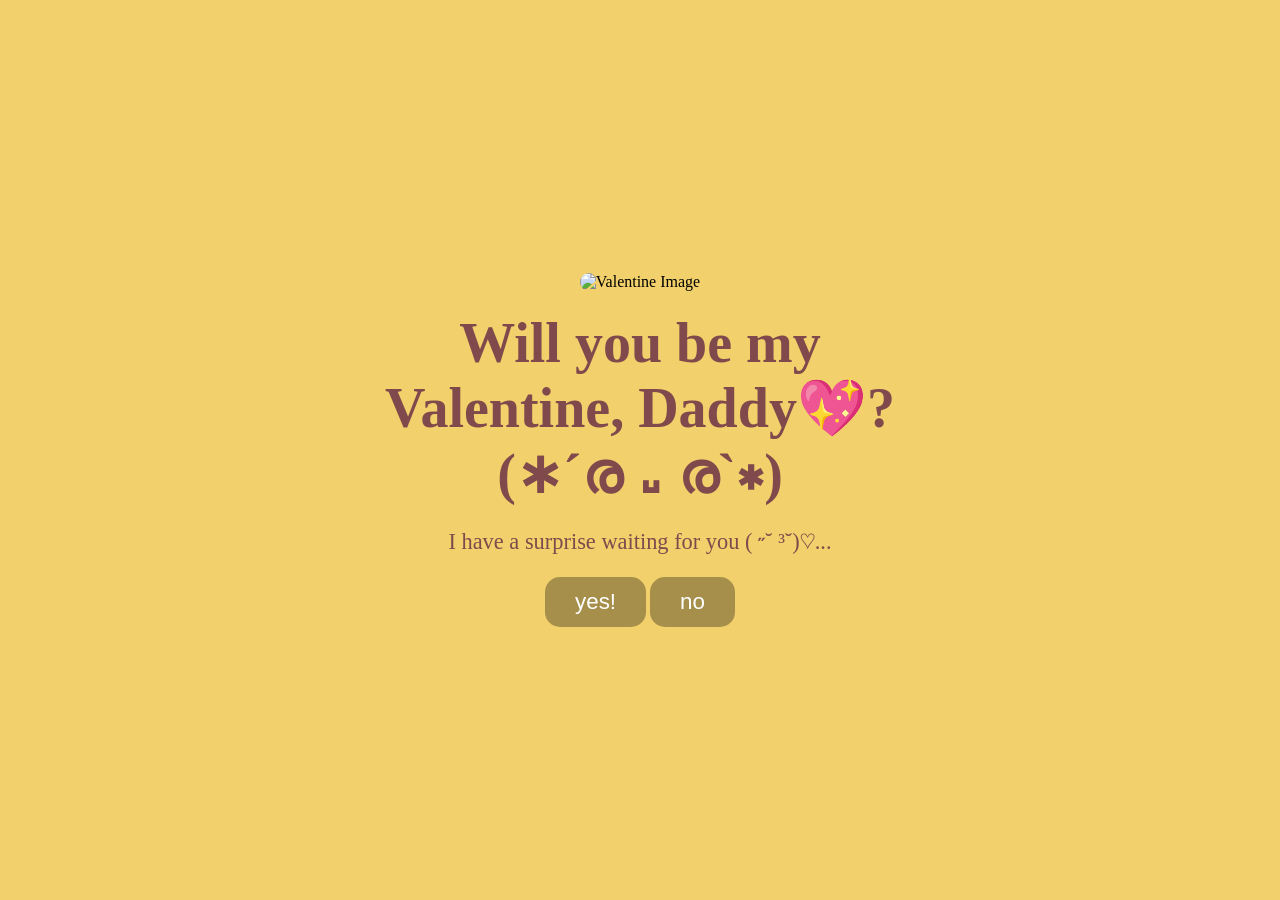
==== index.html @ 602ad470 "Add files via upload" ====
<!DOCTYPE html>
<html lang="en">
<head>
    <meta charset="UTF-8">
    <meta name="viewport" content="width=device-width, initial-scale=1.0">
    <title>A Special Question | Valentine</title>
    
    <link rel="stylesheet" href="style.css">
</head>
<body>
    <div class="background-hearts" id="heartContainer"></div>

    <div class="main-card">
        
        <div class="image-section">
            <img id="display-image" src="IMages/p intro.gif" alt="Valentine Image">
        </div>

        <div class="text-section">
            <h1 id="question">Will you be my Valentine, Daddy💖?(∗´ര ᎑ ര`∗) </h1>
            <p id="sub-text">I have a surprise waiting for you ( ˶˘ ³˘)♡...</p>
        </div>

        <div class="button-wrapper">
            <button id="yes-btn" class="control-btn">yes!</button>
            <button id="no-btn" class="control-btn">no</button>
        </div>

        <button id="go-to-folders" style="display: none; margin-top: 20px;">Go to Surprises! 🎁</button>

    </div>

    <script src="script.js"></script>
</body>

</html>
---- style.css ----
/* =========================================
   1. FONT REGISTRATION
   ========================================= */
@font-face {
    font-family: 'HeaderFont';
    src: url('Fonts/Cheerful\ Holiday.otf') format('truetype');
}
@font-face {
    font-family: 'MessageFont';
    src: url('Fonts/KGTeacherJordan.otf') format('truetype');
}
@font-face {
    font-family: 'ButtonFont';
    src: url('Fonts/KGTeacherJordan.otf') format('truetype');
}

/* =========================================
   2. GLOBAL STYLES
   ========================================= */
body {
    background-color: #F2D06B; 
    margin: 0;
    display: flex;
    justify-content: center;
    align-items: center;
    min-height: 100vh;
    overflow-x: hidden;
}

.main-card {
    display: flex;
    flex-direction: column;
    align-items: center;
    justify-content: center;
    text-align: center;
    padding: 20px;
    width: 70%;
    max-width: 550px;
    margin: 0 auto;
}

.image-section img {
    max-width: 300px;
    max-height: 300px;
    width: auto;
    height: auto;
    object-fit: contain;
    border-radius: 20px;
    margin-bottom: 20px;
}

/* =========================================
   3. FONT ASSIGNMENTS
   ========================================= */
h1, h2 {
    font-family: 'HeaderFont', cursive;
    color: #804A4D;
    font-size: 3.5rem;
    margin: 0 0 15px 0;
}

p, #sub-text {
    font-family: 'MessageFont', serif;
    font-size: 1.4rem;
    color: #804A4D;
}

/* =========================================
   4. FOLDER PAGE STYLING
   ========================================= */
.folder-wrapper {
    display: flex;
    justify-content: center;
    gap: 60px;
    margin: 40px 0;
}

.folder-item {
    text-decoration: none;
    display: flex;
    flex-direction: column;
    align-items: center;
    transition: transform 0.3s cubic-bezier(0.175, 0.885, 0.32, 1.275);
}

.folder-item:hover {
    transform: scale(1.15);
}

.folder-icon {
    font-size: 90px;
    margin-bottom: 15px;
    filter: drop-shadow(0 5px 10px rgba(0,0,0,0.1));
}

.folder-label {
    font-family: 'ButtonFont', sans-serif;
    font-size: 1.6rem;
    color: #804A4D;
    font-weight: bold;
}

/* Music folder floating animation */
.folder-item:nth-child(2) .folder-icon {
    display: inline-block;
    animation: musicFloat 3s infinite ease-in-out;
}

@keyframes musicFloat {
    0%, 100% { transform: translateY(0) rotate(0deg); }
    50% { transform: translateY(-10px) rotate(10deg); }
}



/* =========================================
   7. BUTTONS
   ========================================= */
button {
    font-family: 'ButtonFont', sans-serif;
    padding: 12px 30px;
    font-size: 1.4rem;
    border-radius: 15px;
    border: none;
    cursor: pointer;
    background-color: #0a0a0a54;
    color: white;
    transition: 0.2s;
}

button:hover {
    transform: scale(1.05);
}

.back-btn {
    background-color: #8e9499;
    font-size: 1.1rem;
}
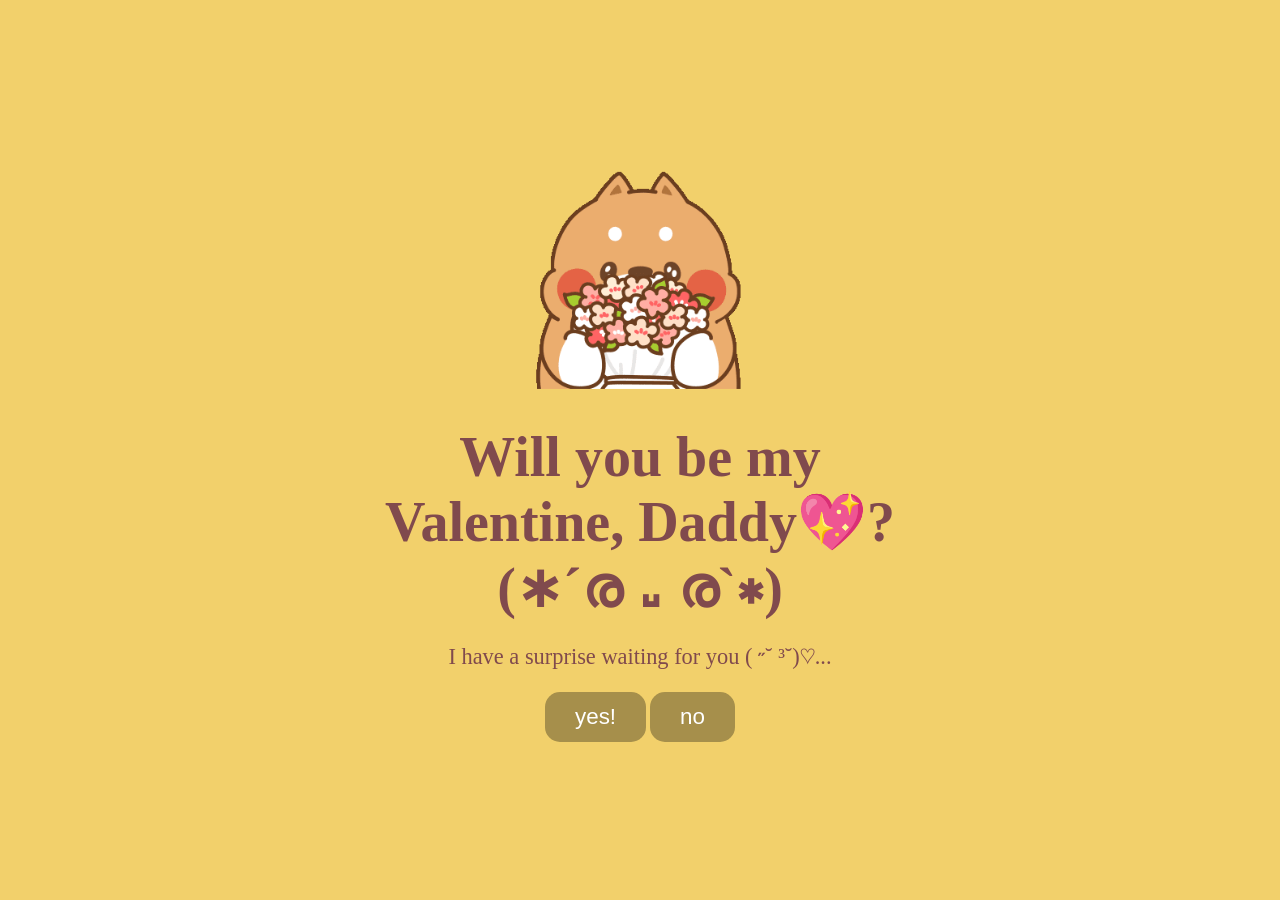
==== commit 9aeed707: "Update index.html" ====
--- a/index.html
+++ b/index.html
@@ -13,7 +13,7 @@
     <div class="main-card">
         
         <div class="image-section">
-            <img id="display-image" src="IMages/p intro.gif" alt="Valentine Image">
+            <img id="display-image" src="p intro.gif" alt="Valentine Image">
         </div>
 
         <div class="text-section">
@@ -33,4 +33,5 @@
     <script src="script.js"></script>
 </body>
 
-</html>+
+</html>
